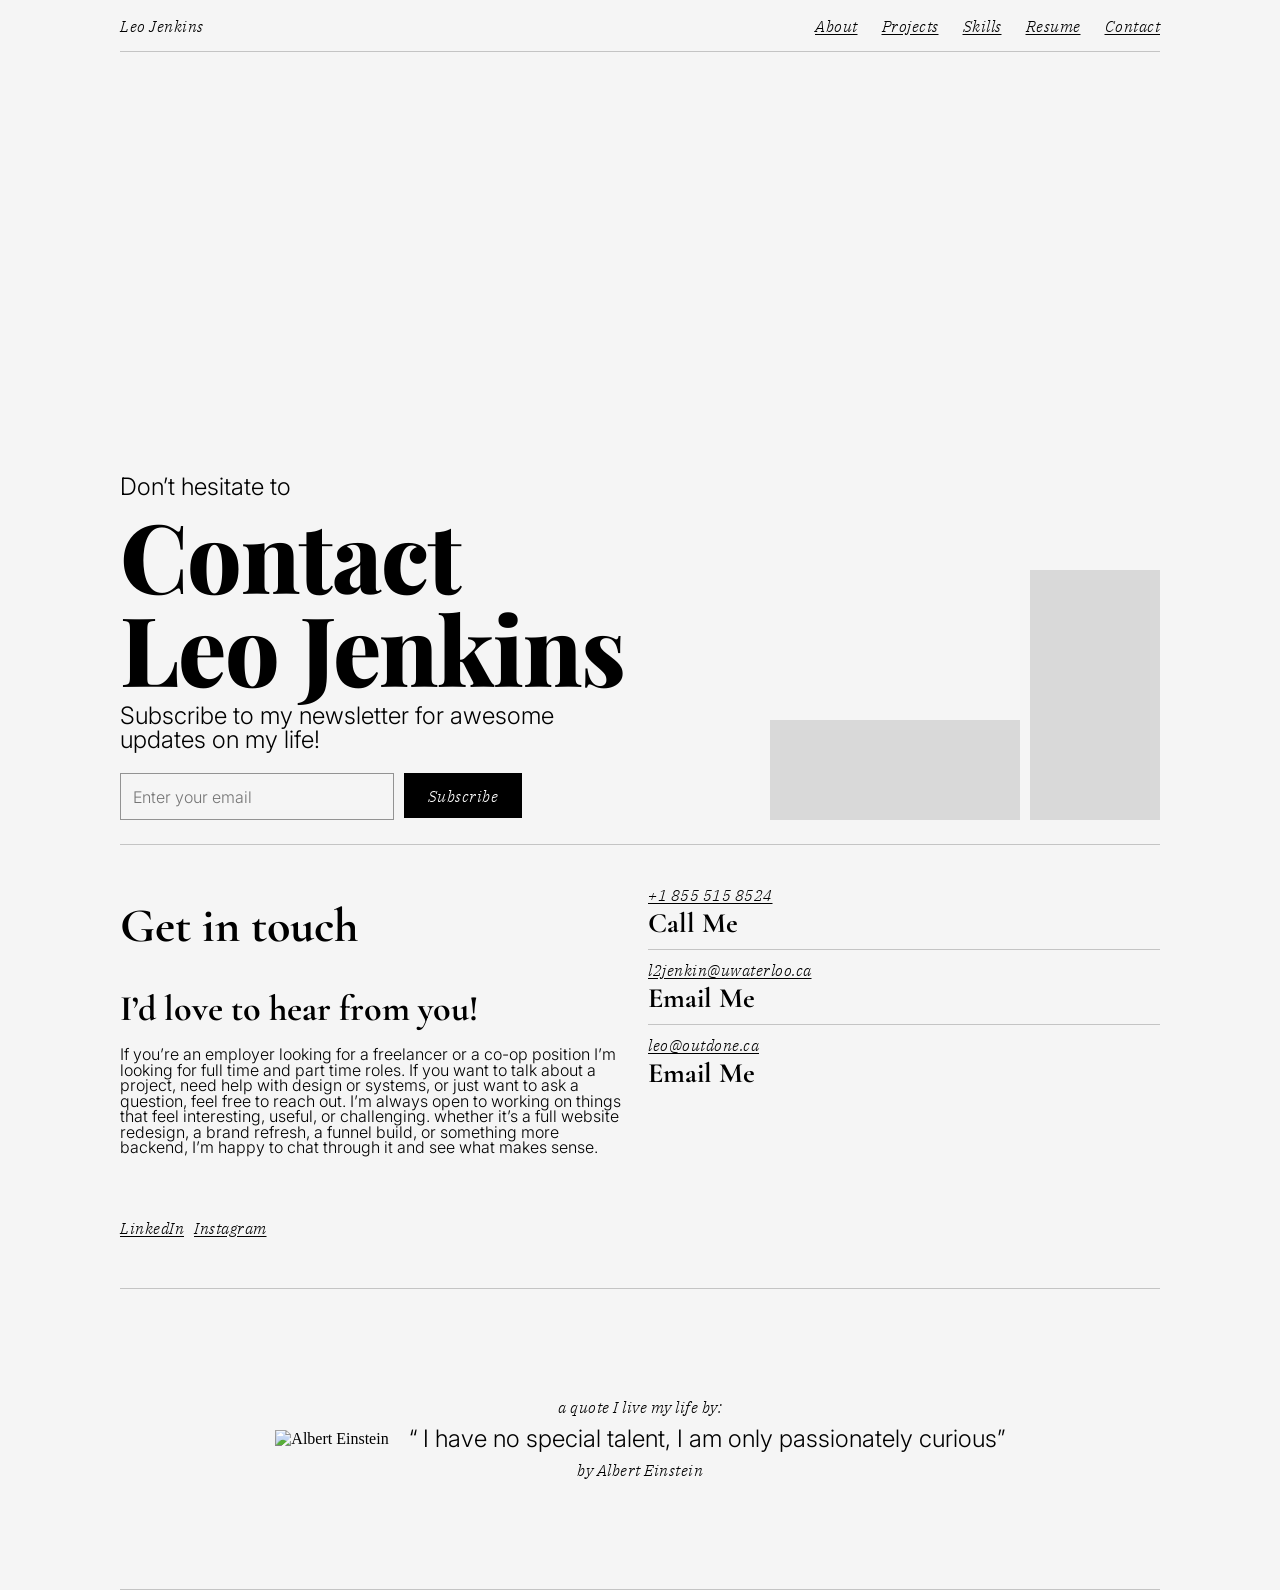
==== contact.html @ f4a1cb39 "finished website" ====
<!DOCTYPE html>

<html lang="en-CA">
    <head>
        <meta charset="UTF-8">
        <title>Contact - Leo Jenkins</title>
        <link rel="preconnect" href="https://fonts.googleapis.com">
        <link rel="preconnect" href="https://fonts.gstatic.com" crossorigin>
        <link href="https://fonts.googleapis.com/css2?family=Cormorant+Garamond:ital,wght@0,300..700;1,300..700&family=Inter:ital,opsz,wght@0,14..32,100..900;1,14..32,100..900&family=IBM+Plex+Serif:ital,wght@0,300;1,300&family=Playfair+Display:wght@800&display=swap" rel="stylesheet">
        <link rel="stylesheet" href="styles.css" />
    </head>
    <body>
        <div class="main-wrapper">
            <div class="navbar border">
                <div class="hint"> Leo Jenkins</div>
                <div class="navbar-items">
                    <a href="index.html">About</a>
                    <a href="project.html">Projects</a>
                    <a href="#">Skills</a>
                    <a href="#">Resume</a>
                    <a href="contact.html">Contact</a>
                </div>
            </div>

            <section class="hero contact-hero border">
                <div id="second-row">
                    <div id="first-col">
                        <div class="body-hero">Don’t hesitate to</div>
                        <div class="main-hero">Contact<br>Leo Jenkins</div>
                        <div class="body-hero newsletter-copy">Subscribe to my newsletter for awesome updates on my life!</div>
                        <div class="newsletter-row">
                            <input aria-label="Email" class="newsletter-input" placeholder="Enter your email" type="email">
                            <button class="subscribe-btn" type="button">Subscribe</button>
                        </div>
                    </div>
                    <div id="second-col">
                        <div id="box1"></div>
                        <div id="box2"></div>
                    </div>
                </div>
            </section>

            <section class="contact-info border">
                <div class="contact-left">
                    <h2 style="text-align: start;">Get in touch</h2>
                    <h3 class="contact-subtitle">I’d love to hear from you!</h3>
                    <p class="contact-body">If you’re an employer looking for a freelancer or a co-op position I’m looking for full time and part time roles. If you want to talk about a project, need help with design or systems, or just want to ask a question, feel free to reach out. I’m always open to working on things that feel interesting, useful, or challenging. whether it’s a full website redesign, a brand refresh, a funnel build, or something more backend, I’m happy to chat through it and see what makes sense.</p>
                    <div class="contact-links">
                        <a href="https://www.linkedin.com/in/leo-jenkins/">LinkedIn</a>
                        <a href="https://www.instagram.com/">Instagram</a>
                    </div>
                </div>
                <div class="contact-right">
                    <div class="contact-card">
                        <a href="tel:+18555158524">+1 855 515 8524</a>
                        <div class="contact-label">Call Me</div>
                    </div>
                    <div class="contact-card">
                        <a href="mailto:l2jenkin@uwaterloo.ca">l2jenkin@uwaterloo.ca</a>
                        <div class="contact-label">Email Me</div>
                    </div>
                    <div class="contact-card no-border">
                        <a href="mailto:leo@outdone.ca">leo@outdone.ca</a>
                        <div class="contact-label">Email Me</div>
                    </div>
                </div>
            </section>

            <section class="quote border">
                <div class="hint">a quote I live my life by:</div>
                <div id="row">
                    <img src="https://cdn.leojenkins.ca/portfolio/Ellipse%203%20Portfolio%20Mockup.svg" alt="Albert Einstein" />
                    <div class="body-hero">“ I have no special talent, I am only passionately curious”</div>
                </div>
                <div class="hint">by Albert Einstein</div>
            </section>
        </div>
    </body>
</html>
---- styles.css ----
* {
     margin: 0;
     padding: 0;
}


body {
    background: #F5F5F5;
}
.main-wrapper {
    max-width: 1200px;
    margin: 0 120px;
}

@media (max-width: 600px) {
    .main-wrapper {
        max-width: 100%;
        margin: 0 32px;
    }
}

.hint {
    font-family: "IBM Plex Serif";
    font-size: 16px;
    font-style: italic;
    font-weight: 300;
    line-height: normal;
    letter-spacing: 0.5px;
}

.red {
    color: #7E0303;


}


a {
    color: #000;

/* hint */
font-family: "IBM Plex Serif";
font-size: 16px;
font-style: italic;
font-weight: 300;
line-height: normal;
letter-spacing: 0.5px;
text-decoration-line: underline;
text-decoration-style: solid;
text-decoration-skip-ink: auto;
text-decoration-thickness: auto;
text-underline-offset: auto;
text-underline-position: from-font;
}

a:hover {
    color: #7E0303;
}

.body-hero {
    font-family: Inter;
font-size: 24px;
font-style: normal;
font-weight: 300;
line-height: 97%; /* 23.28px */
}


.main-hero {
    color: #000;

/* hero */
font-family: "Playfair Display";
font-size: 96px;
font-style: normal;
font-weight: 800;
line-height: 97%; /* 93.12px */
letter-spacing: -0.96px;
}

.border {
            border-bottom: 1px solid rgba(0, 0, 0, 0.20);

}

.border-top {
    border-top: 1px solid rgba(0, 0, 0, 0.20);
}

h2 {
    color: #000;
text-align: center;

/* h2 */
font-family: "Cormorant Garamond";
font-size: 48px;
font-style: normal;
font-weight: 700;
line-height: normal;
margin-top: 12px; 
margin-bottom: 16px;
}

p {
    color: #000;

/* body */
font-family: Inter;
font-size: 16px;
font-style: normal;
font-weight: 300;
line-height: 97%; /* 15.52px */
margin-top: 0px;
width: 80%;
}

/* sections */

.p-130 {
    padding: 130px 0;
}

.navbar {
    display:flex;
    flex-direction: row;
    justify-content: space-between;
    height: 51px;
    align-items: center;

}

.navbar-actions {
    display: flex;
    align-items: center;
    gap: 16px;
}

.navbar-items {
    display: flex;
    justify-content: end;
    gap: 24px;
}
/* only the mobile nav was generated with ai */
.nav-toggle {
    display: none;
    flex-direction: column;
    gap: 5px;
    padding: 8px 0;
    background: none;
    border: none;
    cursor: pointer;
    min-width: 30px;
}

.nav-toggle span {
    display: block;
    width: 22px;
    height: 1.5px;
    background: #7c7c7c;
}

.mobile-menu-overlay {
    position: fixed;
    inset: 0;
    background: rgba(0, 0, 0, 0.35);
    display: none;
    align-items: flex-start;
    justify-content: stretch;
    z-index: 2000;
}

.mobile-menu-overlay.active {
    display: flex;
}

.mobile-menu-panel {
    background: #fff;
    width: 100%;
    height: 70vh;
    display: flex;
    flex-direction: column;
    padding: 16px 32px 24px;
    box-shadow: 0 10px 30px rgba(0, 0, 0, 0.08);
}

.mobile-menu-top {
    display: flex;
    align-items: center;
    justify-content: space-between;
    height: 51px;
    border-bottom: 1px solid rgba(0, 0, 0, 0.2);
}

.mobile-menu-title {
    font-family: "IBM Plex Serif", serif;
    font-style: italic;
    font-weight: 300;
    font-size: 16px;
    letter-spacing: 0.5px;
    line-height: normal;
    color: #000;
}

.nav-close {
    background: none;
    border: none;
    font-size: 20px;
    color: #777;
    cursor: pointer;
    padding: 8px;
    line-height: 1;
}

.mobile-menu-links {
    flex: 1;
    display: flex;
    flex-direction: column;
    align-items: center;
    justify-content: center;
    gap: 25px;
    font-family: "IBM Plex Serif", serif;
    font-style: italic;
    font-weight: 300;
    font-size: 24px;
    letter-spacing: 0.5px;
    line-height: normal;
    color: #000;
}

.mobile-menu-links a {
    color: inherit;
    text-decoration: none;
}

@media (max-width: 768px) {
    .navbar {
        padding: 0 16px;
    }

    .navbar-items {
        display: none;
    }

    .nav-toggle {
        display: flex;
    }
}

.hero {
    display: flex;
    flex-direction: column;
    height: 80vh;
    justify-content: space-between;
        padding-bottom: 24px;

}

.hero #first-row {
    display: flex;
    justify-content: end;
}

.hero #second-row {
    display: flex;
    flex-direction: row;
}

.hero #first-col {display: flex;
flex-direction: column;
align-items: flex-start;
gap: 10px;
flex: 1 0 0;}

.hero #second-col {
    display: flex;
    flex-direction: row;
    justify-content: end;
    align-items: end;
    gap: 10px;
}

.hero #box1 {
    width: 250px;
    height: 100px;
    background-color: #D9D9D9;
}

.hero #box2 {
    width: 130px;
    height: 250px;
    background-color: #D9D9D9;
}

.project-hero {
    display: flex;
    flex-direction: column;
    min-height: 80vh;
    justify-content: center;
    padding: 80px 0 60px 0;
}

.project-hero-content {
    display: flex;
    width: 100%;
    align-items: flex-end;
    justify-content: space-between;
    gap: 32px;
}

.project-hero-text {
    display: flex;
    flex-direction: column;
    align-items: flex-start;
    gap: 10px;
    max-width: 650px;
    color: #000;
}

.project-hero-title {
    max-width: 606px;
}

.project-hero-link {
    color: #000;
    font-family: "Inter";
    font-size: 24px;
    font-style: normal;
    font-weight: 300;
    line-height: 97%;
    text-decoration: underline;
}

.project-hero-logo-wrapper {
    display: flex;
    flex: 1 0 0;
    justify-content: flex-end;
    align-items: flex-end;
    min-width: 260px;
}

.project-hero-logo {
    width: 250px;
    height: 72px;
    object-fit: contain;
    mix-blend-mode: multiply;
}

@media (max-width: 900px) {
    .project-hero {
        padding: 48px 0 40px 0;
    }

    .project-hero-content {
        flex-direction: column;
        align-items: flex-start;
    }

    .project-hero-logo-wrapper {
        justify-content: flex-start;
    }
}

.quote {
    height: 300px;
    display: flex;
    justify-content: center;
    flex-direction: column;
    align-items: center;
    gap: 10px;
}

.quote #row {
    display: flex;
    flex-direction: row;
    justify-content: center;
    align-items: center;
    gap: 20px;
}

.about {
    display: grid;
    grid-template-columns: 1fr 1fr;

}

@media (max-width: 600px) {
    .about {
        display: flex;
        flex-direction: column;
        gap: 64px;
    }
}

.about #col1 {
    width: 100%;
    display: flex;
    flex-direction: column;
    justify-content: start;
    align-items: start;
    gap: 0px;
}

.about #col2 {
    width: 100%;
    display: flex;
    flex-direction: column;
    justify-content: start;
}

/* Codex generated: About section styling */
.about-text-section {
    display: flex;
    flex-direction: column;
    gap: 10px;
    align-items: flex-start;
    width: 100%;
    padding-right: 24px;
    position: relative;
}

.about-body-wrapper {
    position: relative;
    width: 100%;
}

.about-body {
    font-family: "Inter", sans-serif;
    font-size: 16px;
    font-weight: 300;
    line-height: 97%;
    color: #000;
    width: 100%;
    max-height: 204px;
    overflow: hidden;
    transition: max-height 0.3s ease-out;
}

.about-text-section.expanded .about-body {
    max-height: 2000px;
}

.about-body p {
    margin: 0 0 10px 0;
    width: 100%;
}

.about-gradient-overlay {
    position: absolute;
    bottom: 0;
    left: 0;
    right: 0;
    height: 80px;
    background: linear-gradient(to bottom, rgba(255, 255, 255, 0), rgba(255, 255, 255, 1));
    pointer-events: none;
    transition: opacity 0.3s ease-out;
}

.about-text-section.expanded .about-gradient-overlay {
    opacity: 0;
}

.about-show-more {
    position: absolute;
    left: 50%;
    transform: translateX(-50%);
    top: 265px;
    z-index: 1;
    transition: opacity 0.3s ease-out;
}

.about-text-section.expanded .about-show-more {
    opacity: 0;
    pointer-events: none;
}

.about-images {
    display: flex;
    flex-direction: column;
    gap: 22px;
    width: 100%;
    padding-top: 48px;
}

.about-main-image {
    width: 100%;
    max-width: 400px;
    background-color: #d9d9d9;
    position: relative;
    overflow: hidden;
    aspect-ratio: 1;
    flex: 1;
    margin: 0 auto;
}

.about-main-image img {
    position: absolute;
    width: 100%;
    height: 100%;
    object-fit: cover;
}

.about-thumbnails {
    display: flex;
    gap: 12px;
    justify-content: center;
    align-items: flex-start;
    width: 100%;
}

.about-thumbnail {
    width: 60px;
    height: 60px;
    position: relative;
    overflow: hidden;
    cursor: pointer;
    transition: opacity 0.2s ease-out;
}

.about-thumbnail img {
    width: 100%;
    height: 100%;
    object-fit: cover;
    display: block;
}

.about-thumbnail::before {
    content: '';
    position: absolute;
    inset: 0;
    background-color: rgba(0, 0, 0, 0.56);
    z-index: 1;
    opacity: 0;
    transition: opacity 0.2s ease-out;
}

.about-thumbnail:hover::before {
    opacity: 1;
}

.about-thumbnail-active {
    position: relative;
}

.about-thumbnail-active::before {
    opacity: 1;
}


.design {
    display: flex;
    flex-direction: column;
    align-items: start;
    justify-content: start;
}

.design p {
    min-height: 86px;
}

.card {
    display: flex;
    flex-direction: column;
    min-height: 460px;
    width: 100%;
    background-color: grey;
}

.image-wrapper {
    display: flex;
    align-items: center;
    justify-content: center;
    background-color: #e5e5e5;
}

.card-image {
    height: 190px;
    max-width:100%;
}

.scrollcontent {
    display: grid;
    width: 100%;
    grid-template-columns: 24% 24% 24% 24%;
    gap: 16px;
    flex-wrap: wrap;
}

@media (max-width: 1000px) {
    .scrollcontent {
        display: grid;
    width: 100%;
    grid-template-columns: 50% 50%;
    gap: 16px;
    flex-wrap: wrap;
    }
}

@media (max-width: 600px) {
    .scrollcontent {
        display: grid;
    width: 100%;
    grid-template-columns: 100%;
    gap: 16px;
    flex-wrap: wrap;
    }
}

/* I had AI tell me how to align the links at the bottom*/
.card-content a {
  margin-top: auto;      /* sends the link to the bottom */ /* keep it left aligned */
}


.card-content {
    display: flex;
padding: 12px 12px 24px 12px;
flex-direction: column;
align-items: start;
justify-content: start;
gap: 10px;
height: 100%;
margin-top: auto;
background: #E5E5E5;

}

.card-title {
color: #1A1A1A;
font-family: "Cormorant Garamond";
font-size: 28px;
font-style: normal;
font-weight: 700;
line-height: 97%; /* 27.16px */
min-height: 54px;
}

.biz-section {
    display: grid;
    grid-template-columns: 50% 50%;
}

@media (max-width: 1100px) {
    .biz-section {
        display: grid;
        grid-template-columns: 100%;
        gap: 64px;
    }
}

.biz {
    min-height: 600px;
    display: flex;
    flex-direction: column;
    justify-content: space-between;
}

#biz1 {
    align-items: start;
}

#biz2 {
    align-items: end;
    text-align: end;
}

.biz-contact {
    display: flex;
    flex-direction: row;
    gap: 32px;
    width: 100%;
    justify-content: center;
    align-items: center;
    align-self: center;
}

.university {
    display: flex;
    flex-direction: column;
    align-items: flex-start;
    gap: 20px;
}

.university-title {
    text-align: left;
    margin: 0;
}

.university-body,
.university-note p {
    width: 100%;
    max-width: 705px;
}

.university-contact {
    margin: 0;
}

.university-grid {
    display: grid;
    grid-template-columns: 1fr 1fr 1fr;
    gap: 24px 18px;
    width: 100%;
    max-width: 760px;
}

.stat {
    display: flex;
    flex-direction: column;
    gap: 6px;
    padding: 8px;
}

.stat-heading {
    font-family: "Cormorant Garamond";
    font-size: 36px;
    font-style: normal;
    font-weight: 700;
    line-height: 100%;
}

.stat-label {
    font-family: "Inter";
    font-size: 16px;
    font-style: normal;
    font-weight: 300;
    line-height: 97%;
}

.university-note {
    display: flex;
    flex-direction: column;
    gap: 8px;
}

@media (max-width: 900px) {
    .university-grid {
        grid-template-columns: 1fr 1fr;
    }
}

@media (max-width: 600px) {
    .university-grid {
        grid-template-columns: 1fr;
    }
}

.footer {
    width: 100%;
    background: #1A1A1A;
    color: #000000;
    margin-top: 40px;
}


.footer-shadow {
    height: 100px;
    background: #f5f5f5;
    /*AI helped with shadows and some footer styling */ 
    box-shadow: inset 0 -37px 24px -17px rgba(0, 0, 0, 0.41);
}

.footer-content {
    max-width: 1200px;

    margin: 0 120px;
    padding: 48px 0 72px 0;
    display: grid;
    grid-template-columns: repeat(3, minmax(0, 1fr));
    gap: 24px;
}

.footer-col {
    padding: 10px;
    display: flex;
    flex-direction: column;
    gap: 10px;
}

.footer-heading {
    font-family: "IBM Plex Serif";
    font-size: 16px;
    font-weight: 300;
    line-height: normal;
    letter-spacing: 0.5px;
    color: #fff;
}

.footer-text {
    display: flex;
    flex-direction: column;
    gap: 4px;
    font-family: "IBM Plex Serif";
    font-size: 16px;
    font-weight: 300;
    line-height: normal;
    letter-spacing: 0.5px;
    color: #fff;
}

.footer-text p {
    margin: 0;
    width: 100%;
    font-family: "IBM Plex Serif";
    font-size: 16px;
    font-weight: 300;
    line-height: normal;
    letter-spacing: 0.5px;
    color: #fff;
}

.footer a {
    color: #fff;
    text-decoration: underline;
}

.footer a:hover {
    color: rgba(255, 255, 255, 0.6);
}

@media (max-width: 900px) {
    .footer-content {
        padding: 48px 32px 72px 32px;
        grid-template-columns: 1fr;
    }
}

.project-gallery {
    padding: 32px 0 48px 0;
    display: flex;
    flex-direction: column;
    gap: 10px;
}

.gallery-flex {
    display: flex;
    flex-direction: column;
    gap: 10px;
}

.gallery-grid {
    display: grid;
    gap: 10px;
}

.gallery-grid-top {
    grid-template-columns: 2fr 1.2fr;
}

.gallery-grid-bottom {
    grid-template-columns: 1.05fr 1fr 1fr;
}

.gallery-item {
    min-height: 280px;
    overflow: hidden;
    display: flex;
    align-items: center;
    justify-content: center;
}

.gallery-item-large,
.gallery-item-medium {
    min-height: 340px;
}

.gallery-item img {
    width: 100%;
    height: 100%;
    object-fit: cover;
}

@media (max-width: 1000px) {
    .gallery-grid-top,
    .gallery-grid-bottom {
        grid-template-columns: 1fr;
    }
}

.case-study {
    padding: 80px 0 100px 0;
    display: flex;
    flex-direction: column;
    gap: 32px;
}

.case-columns {
    display: flex;
    gap: 32px;
    align-items: flex-start;
}

.case-sidebar {
    width: 280px;
    display: flex;
    flex-direction: column;
    gap: 20px;
}

.case-heading {
    margin: 0;
    font-family: "Cormorant Garamond";
    font-size: 36px;
    font-weight: 700;
    line-height: 1;
}

.case-list {
    margin: 0;
    padding-left: 18px;
    display: flex;
    flex-direction: column;
    gap: 6px;
    font-family: "Inter";
    font-size: 16px;
    font-weight: 300;
    line-height: 1.5;
}

.case-content {
    flex: 1;
    display: flex;
    flex-direction: column;
    gap: 24px;
}

.case-content p {
    width: 65%;
    line-height: 1.2;
}

.case-section {
    display: flex;
    flex-direction: column;
    gap: 12px;
}

.case-subheading {
    margin: 0;
    font-family: "Cormorant Garamond";
    font-size: 28px;
    font-weight: 700;
    line-height: 1;
}

.case-ordered {
    padding-left: 22px;
    margin: 0;
    line-height: 1.4;
}

.case-image {
    width: 100%;
    max-width: 560px;
    background: #e5e5e5;
    overflow: hidden;
}

.case-image img {
    width: 100%;
    height: auto;
    display: block;
}

.case-image-grid {
    display: grid;
    gap: 10px;
    width: 100%;
    max-width: 720px;
    grid-template-columns: 1fr 1fr 1fr;
}

.case-image-grid img {
    width: 100%;
    height: 100%;
    object-fit: cover;
    display: block;
}

.case-links {
    justify-content: flex-start;
    flex-wrap: wrap;
    gap: 18px;
}

@media (max-width: 900px) {
    .case-columns {
        flex-direction: column;
    }

    .case-sidebar {
        width: 100%;
    }
}

.contact-hero {
    justify-content: flex-end;
    padding-top: 48px;
}

.contact-hero #second-row {
    align-items: flex-end;
    gap: 10px;
}

.newsletter-copy {
    max-width: 500px;
    width: 100%;
}

.newsletter-row {
    display: flex;
    flex-direction: row;
    gap: 10px;
    padding-top: 12px;
}

.newsletter-input {
    flex: 1;
    height: 45px;
    background: #f5f5f5;
    border: 1px solid rgba(0, 0, 0, 0.4);
    padding: 0 12px;
    font-family: "Inter";
    font-size: 16px;
    font-weight: 300;
}

.subscribe-btn {
    width: 118px;
    height: 45px;
    background: #000;
    color: #fff;
    border: none;
    font-family: "IBM Plex Serif";
    font-size: 16px;
    font-style: italic;
    font-weight: 300;
    letter-spacing: 0.5px;
    cursor: pointer;
}

.contact-info {
    display: flex;
    flex-direction: row;
    gap: 16px;
    align-items: flex-start;
    padding: 40px 0;
}

.contact-left {
    display: flex;
    flex-direction: column;
    gap: 20px;
    flex: 1 0 0;
}

.contact-subtitle {
    font-family: "Cormorant Garamond";
    font-size: 36px;
    font-style: normal;
    font-weight: 700;
    line-height: 100%;
    margin: 0;
    text-align: start;
}

.contact-body {
    max-width: 506px;
    width: 100%;
}

.contact-links {
    display: flex;
    flex-direction: row;
    gap: 10px;
    align-items: flex-end;
    height: 52px;
    padding: 10px 0;
}

.contact-right {
    display: flex;
    flex-direction: column;
    gap: 10px;
    flex: 1 0 0;
}

.contact-card {
    display: flex;
    flex-direction: column;
    gap: 4px;
    width: 100%;
    border-bottom: 1px solid rgba(0, 0, 0, 0.2);
    padding-bottom: 12px;
}

.contact-card a {
    text-decoration: underline;
}

.contact-label {
    font-family: "Cormorant Garamond";
    font-size: 28px;
    font-style: normal;
    font-weight: 700;
    line-height: 100%;
}

.contact-card.no-border {
    border-bottom: none;
    padding-bottom: 0;
}

@media (max-width: 900px) {
    .contact-info {
        flex-direction: column;
        gap: 24px;
    }

    .contact-hero {
        height: auto;
        padding-bottom: 40px;
    }

    .contact-hero #second-row {
        flex-direction: column;
        align-items: flex-start;
    }

    .newsletter-row {
        width: 100%;
    }

    .newsletter-input,
    .subscribe-btn {
        width: 100%;
    }
}
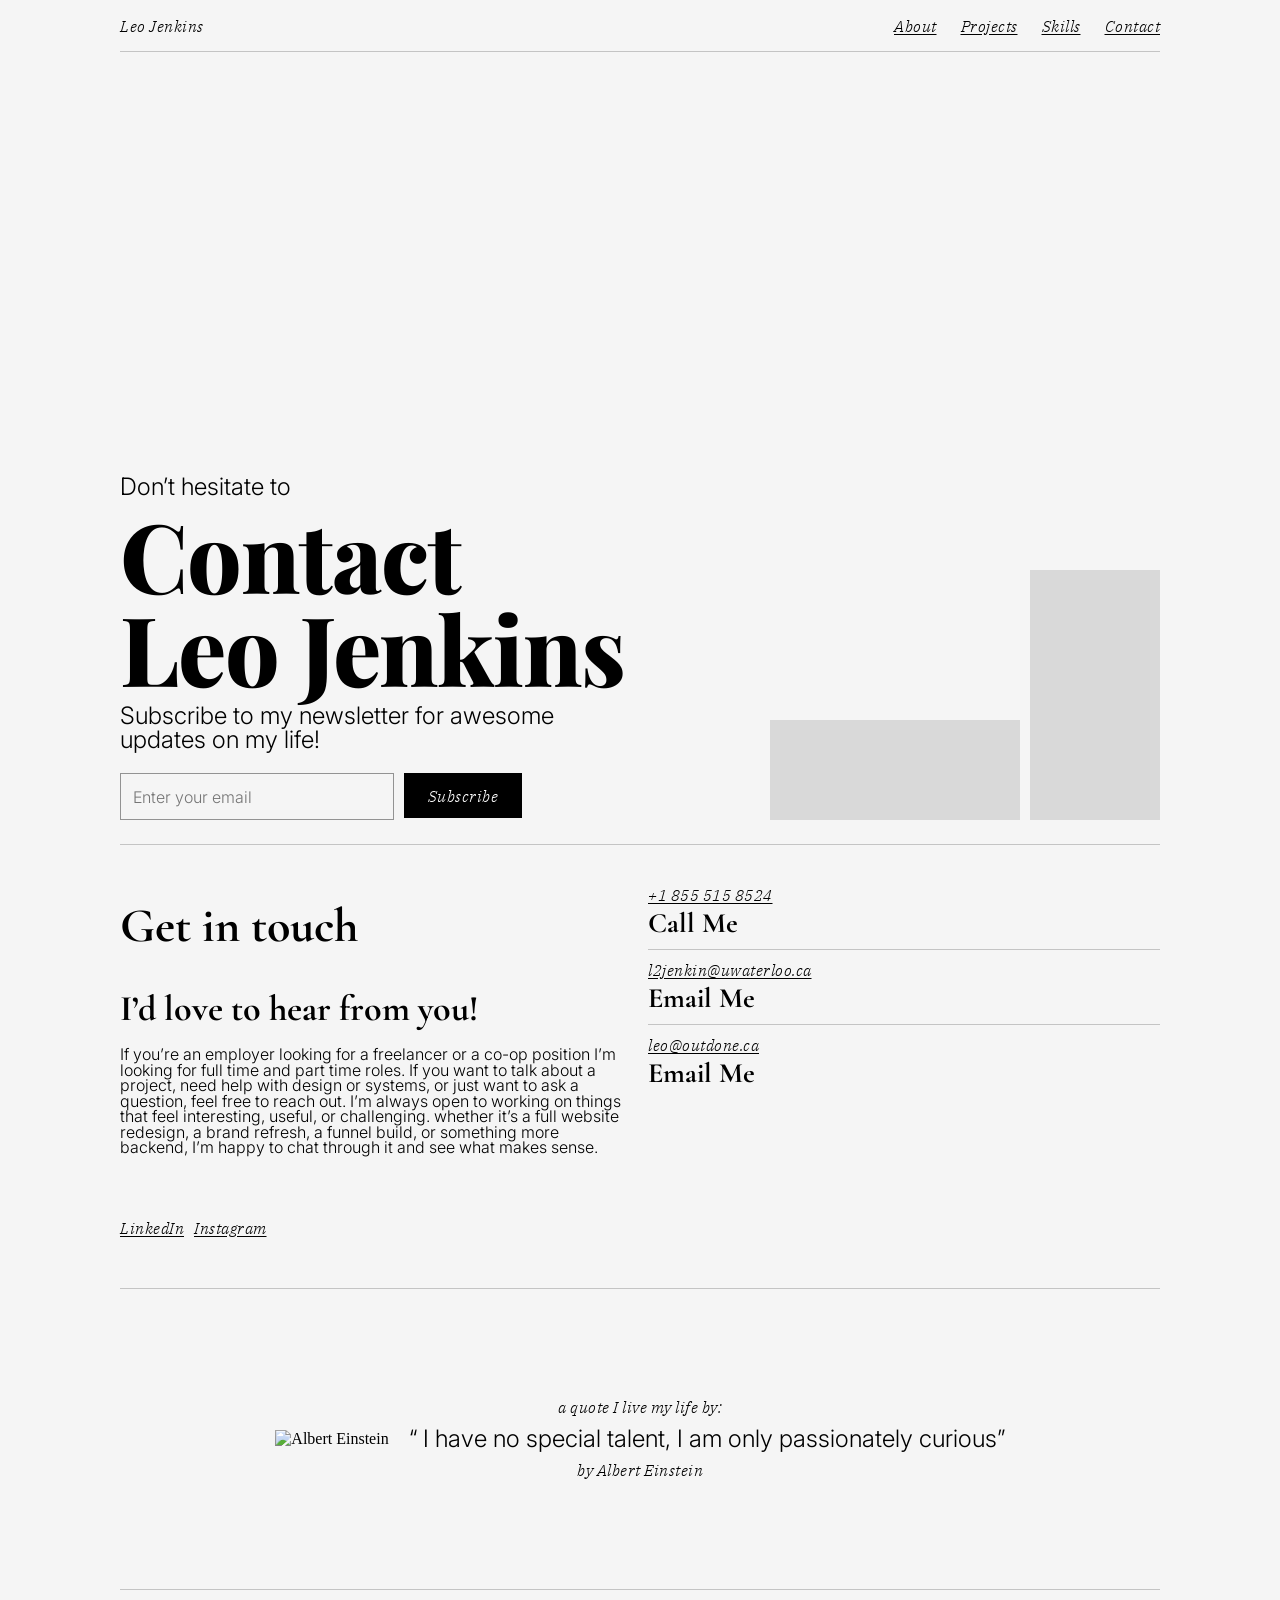
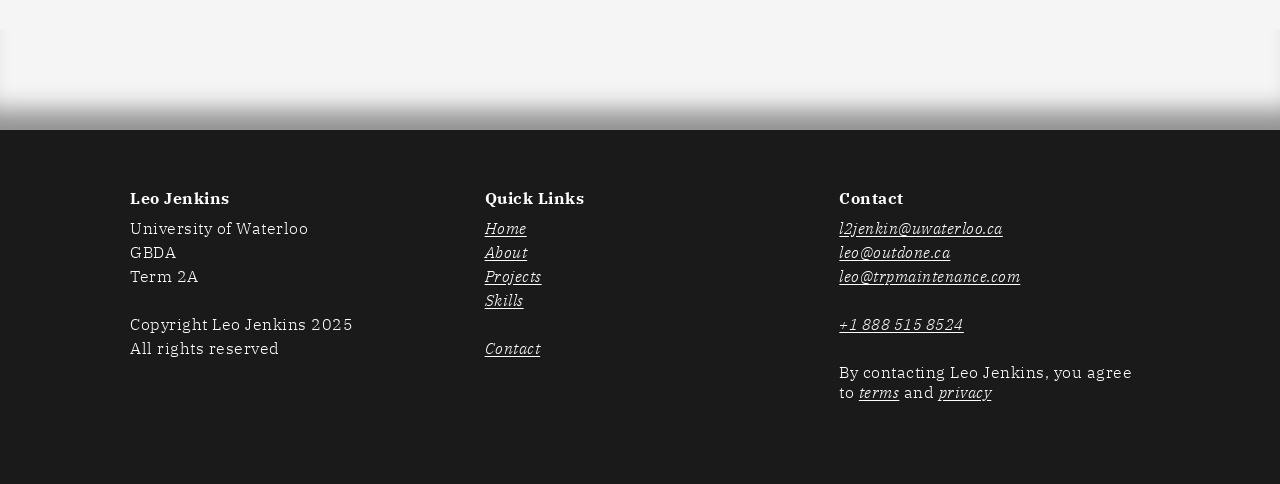
==== commit 6a684469: "changed contact" ====
--- a/contact.html
+++ b/contact.html
@@ -13,12 +13,35 @@
         <div class="main-wrapper">
             <div class="navbar border">
                 <div class="hint"> Leo Jenkins</div>
-                <div class="navbar-items">
-                    <a href="index.html">About</a>
-                    <a href="project.html">Projects</a>
-                    <a href="#">Skills</a>
-                    <a href="#">Resume</a>
-                    <a href="contact.html">Contact</a>
+                <div class="navbar-actions">
+                    <div class="navbar-items">
+                        <a href="index.html#about">About</a>
+                        <a href="index.html#projects">Projects</a>
+                        <a href="index.html#skills">Skills</a>
+                        <a href="contact.html">Contact</a>
+                    </div>
+                    <button class="nav-toggle" aria-expanded="false" aria-label="Open menu">
+                        <span></span>
+                        <span></span>
+                        <span></span>
+                    </button>
+                </div>
+            </div>
+
+            <div class="mobile-menu-overlay" hidden>
+                <div class="mobile-menu-panel">
+                    <div class="mobile-menu-top">
+                        <span class="mobile-menu-title">Leo Jenkins</span>
+                        <button class="nav-close" aria-label="Close menu">×</button>
+                    </div>
+                    <div class="mobile-menu-links">
+                        <a href="index.html">Home</a>
+                        <a href="index.html#about">About</a>
+                        <a href="index.html#projects">Projects</a>
+                        <a href="index.html#skills">Skills</a>
+                        <a href="contact.html">Contact</a>
+                    </div>
+                    <!-- mobile nav was generated with ai -->
                 </div>
             </div>
 
@@ -75,6 +98,93 @@
                 <div class="hint">by Albert Einstein</div>
             </section>
         </div>
+        <div class="footer">
+            <div class="footer-shadow"></div>
+            <div class="footer-content">
+                <div class="footer-col">
+                    <div class="footer-heading"><strong>Leo Jenkins</strong></div>
+                    <div class="footer-text">
+                        <p>University of Waterloo</p>
+                        <p>GBDA</p>
+                        <p>Term 2A</p>
+                        <p>&nbsp;</p>
+                        <p>Copyright Leo Jenkins 2025</p>
+                        <p>All rights reserved</p>
+                    </div>
+                </div>
+                <div class="footer-col">
+                    <div class="footer-heading"><strong>Quick Links</strong></div>
+                    <div class="footer-text">
+                        <a href="index.html">Home</a>
+                        <a href="index.html#about">About</a>
+                        <a href="index.html#projects">Projects</a>
+                        <a href="index.html#skills">Skills</a>
+                        <p>&nbsp;</p>
+                        <a href="contact.html">Contact</a>
+                    </div>
+                </div>
+                <div class="footer-col">
+                    <div class="footer-heading"><strong>Contact</strong></div>
+                    <div class="footer-text">
+                        <a href="mailto:l2jenkin@uwaterloo.ca">l2jenkin@uwaterloo.ca</a>
+                        <a href="mailto:leo@outdone.ca">leo@outdone.ca</a>
+                        <a href="mailto:leo@trpmaintenance.com">leo@trpmaintenance.com</a>
+                        <p>&nbsp;</p>
+                        <a href="tel:+1-888-515-8524">+1 888 515 8524</a>
+                        <p>&nbsp;</p>
+                        <p>By contacting Leo Jenkins, you agree to <a href="https://outdone.ca/terms">terms</a> and <a href="https://outdone.ca/privacy">privacy</a></p>
+                    </div>
+                </div>
+            </div>
+        </div>
+        <script>
+            (function() {
+                const navToggle = document.querySelector('.nav-toggle');
+                const menuOverlay = document.querySelector('.mobile-menu-overlay');
+                const closeBtn = document.querySelector('.nav-close');
+                const links = menuOverlay ? menuOverlay.querySelectorAll('a') : [];
+
+                if (!navToggle || !menuOverlay || !closeBtn) return;
+
+                const openMenu = () => {
+                    menuOverlay.hidden = false;
+                    menuOverlay.classList.add('active');
+                    navToggle.setAttribute('aria-expanded', 'true');
+                    document.body.style.overflow = 'hidden';
+                };
+
+                const closeMenu = () => {
+                    menuOverlay.classList.remove('active');
+                    navToggle.setAttribute('aria-expanded', 'false');
+                    document.body.style.overflow = '';
+                    setTimeout(() => {
+                        menuOverlay.hidden = true;
+                    }, 150);
+                };
+
+                navToggle.addEventListener('click', () => {
+                    const expanded = navToggle.getAttribute('aria-expanded') === 'true';
+                    expanded ? closeMenu() : openMenu();
+                });
+
+                closeBtn.addEventListener('click', closeMenu);
+
+                menuOverlay.addEventListener('click', (event) => {
+                    if (event.target === menuOverlay) {
+                        closeMenu();
+                    }
+                });
+
+                links.forEach((link) => {
+                    link.addEventListener('click', closeMenu);
+                });
+
+                window.addEventListener('resize', () => {
+                    if (window.innerWidth > 768) {
+                        closeMenu();
+                    }
+                });
+            })();
+        </script>
     </body>
 </html>
-
